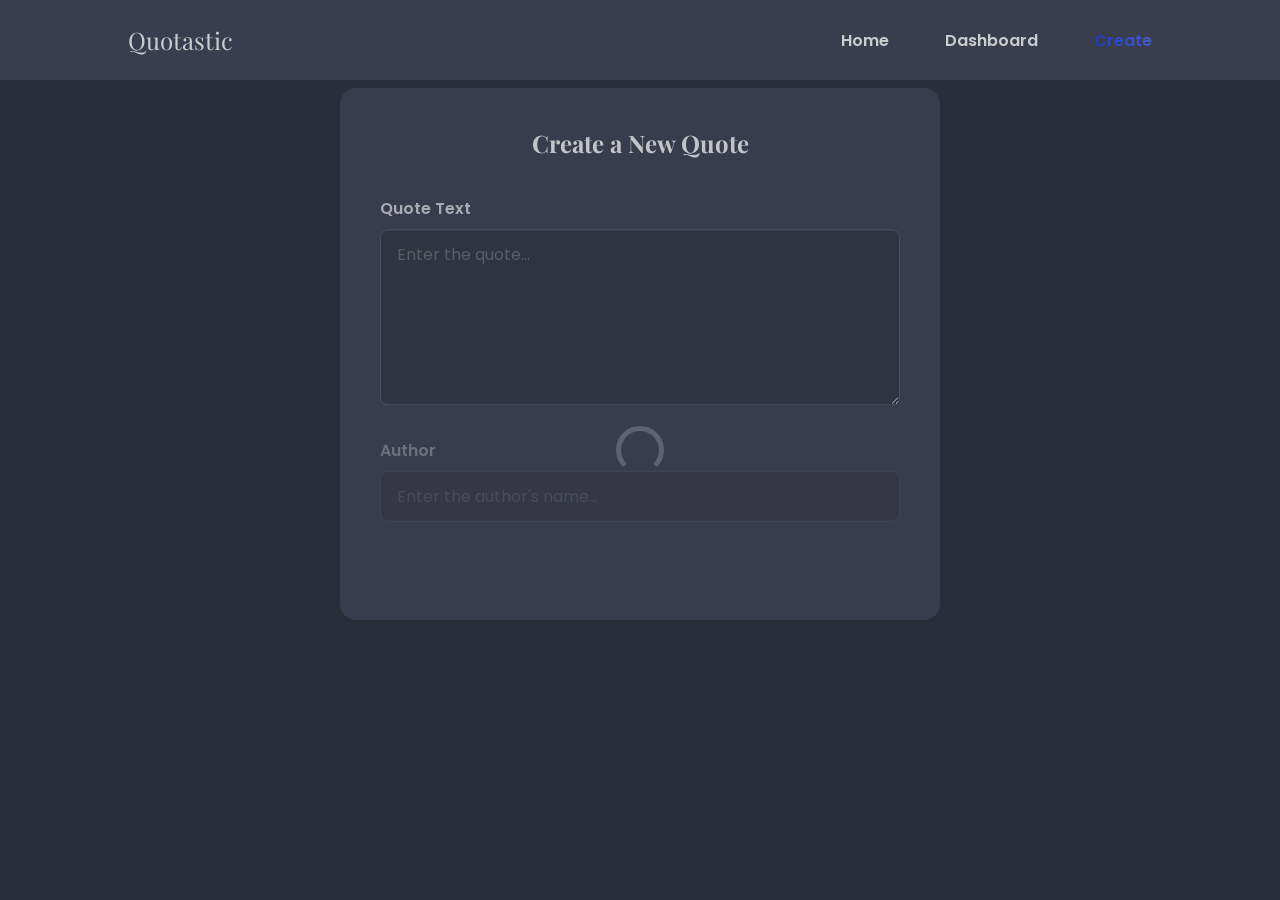
==== create.html @ 8cbad54c "feat: Build initial version of the fancy daily quote web application This commit introduces the comp" ====
<!DOCTYPE html>
<html lang="en">
<head>
    <meta charset="UTF-8">
    <meta name="viewport" content="width=device-width, initial-scale=1.0">
    <title>Create Quote - Fancy Daily Quote</title>
    <link rel="preconnect" href="https://fonts.googleapis.com">
    <link rel="preconnect" href="https://fonts.gstatic.com" crossorigin>
    <link href="https://fonts.googleapis.com/css2?family=Playfair+Display:wght@700&family=Poppins:wght@400;600&display=swap" rel="stylesheet">
    <link rel="stylesheet" href="https://cdnjs.cloudflare.com/ajax/libs/font-awesome/6.4.2/css/all.min.css">
    <link rel="stylesheet" href="css/style.css">
</head>
<body>
    <div class="loader"></div>

    <header class="header scroll-header">
        <nav class="nav container">
            <a href="index.html" class="nav__logo">Quotastic</a>
            <div class="nav__menu" id="nav-menu">
                <ul class="nav__list">
                    <li class="nav__item"><a href="index.html" class="nav__link">Home</a></li>
                    <li class="nav__item"><a href="dashboard.html" class="nav__link">Dashboard</a></li>
                    <li class="nav__item"><a href="create.html" class="nav__link active-link">Create</a></li>
                </ul>
                <div class="nav__close" id="nav-close"><i class="fas fa-times"></i></div>
            </div>
            <div class="nav__toggle" id="nav-toggle"><i class="fas fa-bars"></i></div>
        </nav>
    </header>

    <main class="main">
        <section class="form-section">
            <div class="form-container container">
                <h1 class="form-title">Create a New Quote</h1>
                <form class="quote-form">
                    <div class="form-group">
                        <label for="quoteText">Quote Text</label>
                        <textarea id="quoteText" name="quoteText" rows="6" placeholder="Enter the quote..."></textarea>
                    </div>
                    <div class="form-group">
                         <label for="quoteAuthor">Author</label>
                         <input type="text" id="quoteAuthor" name="quoteAuthor" placeholder="Enter the author's name...">
                    </div>
                    <button type="submit" class="button">Save Quote</button>
                </form>
            </div>
        </section>
    </main>

    <script src="https://cdnjs.cloudflare.com/ajax/libs/gsap/3.12.2/gsap.min.js"></script>
    <script src="js/main.js"></script>
</body>
</html>
---- css/style.css ----
/*=============== GOOGLE FONTS ===============*/
@import url('https://fonts.googleapis.com/css2?family=Playfair+Display:wght@700&family=Poppins:wght@400;600&display=swap');

/*=============== VARIABLES CSS ===============*/
:root {
    --header-height: 3.5rem;

    /*========== Colors ==========*/
    --first-color: hsl(228, 81%, 49%);
    --gradient-color: linear-gradient(90deg,
                      hsl(228, 81%, 49%),
                      hsl(228, 81%, 60%));
    --title-color: hsl(228, 8%, 95%);
    --text-color: hsl(228, 8%, 65%);
    --body-color: hsl(228, 15%, 20%);
    --container-color: hsl(228, 15%, 28%);
    --card-color: hsla(228, 15%, 25%, .8);

    /*========== Font and typography ==========*/
    --body-font: 'Poppins', sans-serif;
    --title-font: 'Playfair Display', serif;
    --biggest-font-size: 2.25rem;
    --h2-font-size: 1.25rem;
    --normal-font-size: .938rem;
    --small-font-size: .813rem;

    /*========== Font weight ==========*/
    --font-semi-bold: 600;

    /*========== z index ==========*/
    --z-tooltip: 10;
    --z-fixed: 100;
}

/*========== Responsive typography ==========*/
@media screen and (min-width: 1024px) {
    :root {
        --biggest-font-size: 4rem;
        --h2-font-size: 1.5rem;
        --normal-font-size: 1rem;
        --small-font-size: .875rem;
    }
}

/*=============== BASE ===============*/
* {
    box-sizing: border-box;
    padding: 0;
    margin: 0;
}

body {
    font-family: var(--body-font);
    font-size: var(--normal-font-size);
    background-color: var(--body-color);
    color: var(--text-color);
}

ul {
    list-style: none;
}

a {
    text-decoration: none;
}

/*=============== REUSABLE CSS CLASSES ===============*/
.container {
    max-width: 1024px;
    margin-left: 1.5rem;
    margin-right: 1.5rem;
}

.main {
    overflow: hidden; /* For animations */
}

/*=============== HEADER & NAV ===============*/
.header {
    position: fixed;
    top: 0;
    left: 0;
    width: 100%;
    background-color: transparent;
    z-index: var(--z-fixed);
    transition: background .3s;
}

.nav {
    height: var(--header-height);
    display: flex;
    justify-content: space-between;
    align-items: center;
}

.nav__logo,
.nav__toggle,
.nav__close {
    color: var(--title-color);
}

.nav__logo {
    font-family: var(--title-font);
    font-size: var(--h2-font-size);
}

.nav__toggle {
    font-size: 1.25rem;
    cursor: pointer;
}

@media screen and (max-width: 767px) {
    .nav__menu {
        position: fixed;
        top: 0;
        right: -100%;
        background-color: hsla(228, 15%, 15%, .8);
        backdrop-filter: blur(10px);
        width: 80%;
        height: 100%;
        padding: 6rem 3rem 0;
        transition: right .4s;
    }
}

.nav__list {
    display: flex;
    flex-direction: column;
    row-gap: 3rem;
}

.nav__link {
    color: var(--title-color);
    font-weight: var(--font-semi-bold);
    transition: color .3s;
}

.nav__link:hover {
    color: var(--first-color);
}

.nav__close {
    position: absolute;
    top: 1rem;
    right: 1.5rem;
    font-size: 1.5rem;
    cursor: pointer;
}

.active-link {
    background: var(--gradient-color);
    -webkit-background-clip: text;
    background-clip: text;
    color: transparent;
}

/* Show menu */
.show-menu {
    right: 0;
}

/* Change background header */
.scroll-header {
    background-color: var(--container-color);
}

/*=============== HOME ===============*/
.home {
    height: 100vh;
    display: grid;
    align-items: center;
}

.quote__container {
    text-align: center;
}

.quote__card {
    background-color: var(--card-color);
    backdrop-filter: blur(10px);
    padding: 2.5rem 2rem;
    border-radius: 1.5rem;
    border: 1px solid hsla(228, 8%, 70%, .2);
    box-shadow: 0 8px 32px 0 hsla(228, 15%, 20%, 0.37);
    margin-bottom: 2rem;
}

.quote__text {
    font-family: var(--title-font);
    font-size: var(--biggest-font-size);
    line-height: 1.2;
    color: var(--title-color);
    margin-bottom: 1rem;
}

.quote__author {
    font-style: normal;
    color: var(--text-color);
}

.button {
    display: inline-block;
    background: var(--gradient-color);
    color: var(--title-color);
    padding: 1rem 2rem;
    border-radius: .5rem;
    font-weight: var(--font-semi-bold);
    border: none;
    cursor: pointer;
    transition: transform .3s, box-shadow .3s;
}

.button:hover {
    transform: translateY(-4px);
    box-shadow: 0 10px 20px hsla(228, 81%, 49%, 0.4);
}

/*=============== MEDIA QUERIES ===============*/
@media screen and (min-width: 767px) {
    .nav {
        height: calc(var(--header-height) + 1.5rem);
    }
    .nav__toggle,
    .nav__close {
        display: none;
    }
    .nav__list {
        flex-direction: row;
        column-gap: 3.5rem;
    }
}

@media screen and (min-width: 1024px) {
    .container {
        margin-left: auto;
        margin-right: auto;
    }
    .quote__card {
        padding: 4rem;
    }
}

/*=============== DASHBOARD ===============*/
.dashboard {
    display: grid;
    grid-template-columns: 220px 1fr;
    min-height: 100vh;
}

.sidebar {
    background-color: var(--container-color);
    padding: 2rem 1.5rem;
    display: flex;
    flex-direction: column;
}

.sidebar__logo {
    font-family: var(--title-font);
    font-size: var(--h2-font-size);
    color: var(--title-color);
    margin-bottom: 3rem;
    text-align: center;
}

.sidebar__nav {
    display: flex;
    flex-direction: column;
    row-gap: 1.5rem;
}

.sidebar__link {
    display: flex;
    align-items: center;
    column-gap: 1rem;
    color: var(--text-color);
    font-weight: var(--font-semi-bold);
    transition: color .3s;
}

.sidebar__link:hover,
.sidebar__link.active-link {
    color: var(--title-color);
}

.sidebar__link i {
    font-size: 1.25rem;
}

.dashboard__main {
    padding: 2rem;
    position: relative;
}

.dashboard__header {
    display: flex;
    justify-content: space-between;
    align-items: center;
    margin-bottom: 2rem;
}

.dashboard__search {
    position: relative;
}

.dashboard__search input {
    width: 300px;
    padding: .75rem 1rem .75rem 2.5rem;
    border: none;
    border-radius: .5rem;
    background-color: var(--container-color);
    color: var(--text-color);
    font-size: var(--normal-font-size);
}

.dashboard__search i {
    position: absolute;
    left: 1rem;
    top: 50%;
    transform: translateY(-50%);
    color: var(--text-color);
}

.dashboard__user {
    display: flex;
    align-items: center;
    column-gap: 1rem;
    color: var(--title-color);
}

.dashboard__user i {
    font-size: 1.5rem;
}

.quote-list {
    display: grid;
    gap: 1.5rem;
}

.quote-card {
    background-color: var(--container-color);
    padding: 1.5rem;
    border-radius: .75rem;
    display: flex;
    justify-content: space-between;
    align-items: center;
    transition: transform .3s, box-shadow .3s;
}

.quote-card:hover {
    transform: translateY(-5px);
    box-shadow: 0 5px 15px hsla(228, 15%, 20%, 0.2);
}

.quote-card__text {
    color: var(--text-color);
    flex-grow: 1;
    margin-right: 1.5rem;
}

.quote-card__actions {
    display: flex;
    column-gap: 1rem;
}

.btn {
    display: inline-flex;
    align-items: center;
    column-gap: .5rem;
    padding: .5rem 1rem;
    border-radius: .5rem;
    border: none;
    cursor: pointer;
    font-weight: var(--font-semi-bold);
    transition: background-color .3s;
}

.btn--edit {
    background-color: hsl(228, 81%, 55%);
    color: var(--title-color);
}

.btn--edit:hover {
    background-color: hsl(228, 81%, 60%);
}

.btn--delete {
    background-color: hsl(354, 70%, 54%);
    color: var(--title-color);
}

.btn--delete:hover {
    background-color: hsl(354, 70%, 60%);
}

.fab {
    position: fixed;
    right: 2rem;
    bottom: 2rem;
    width: 3.5rem;
    height: 3.5rem;
    border-radius: 50%;
    background: var(--gradient-color);
    display: flex;
    justify-content: center;
    align-items: center;
    color: var(--title-color);
    font-size: 1.5rem;
    box-shadow: 0 4px 12px hsla(228, 81%, 49%, 0.4);
    transition: transform .3s;
}

.fab:hover {
    transform: scale(1.1);
}

.modal {
    position: fixed;
    top: 0;
    left: 0;
    width: 100%;
    height: 100%;
    background-color: hsla(0, 0%, 0%, 0.5);
    display: grid;
    place-items: center;
    z-index: var(--z-fixed);
    opacity: 0;
    visibility: hidden;
    transition: opacity .3s, visibility .3s;
}

.modal__content {
    background-color: var(--container-color);
    padding: 2rem;
    border-radius: 1rem;
    text-align: center;
    width: 90%;
    max-width: 400px;
}

.modal__content h3 {
    font-size: var(--h2-font-size);
    color: var(--title-color);
    margin-bottom: 1rem;
}

.modal__actions {
    display: flex;
    justify-content: center;
    gap: 1rem;
    margin-top: 2rem;
}

.show-modal {
    opacity: 1;
    visibility: visible;
}

/*=============== FORM PAGES (CREATE/EDIT) ===============*/
.form-section {
    padding-top: calc(var(--header-height) + 2rem);
    padding-bottom: 2rem;
}

.form-container {
    max-width: 600px;
    margin: 0 auto;
    background-color: var(--container-color);
    padding: 2.5rem;
    border-radius: 1rem;
}

.form-title {
    font-family: var(--title-font);
    font-size: var(--h2-font-size);
    color: var(--title-color);
    text-align: center;
    margin-bottom: 2rem;
}

.quote-form {
    display: grid;
    gap: 1.5rem;
}

.form-group {
    display: grid;
    gap: .5rem;
}

.form-group label {
    font-weight: var(--font-semi-bold);
    color: var(--title-color);
}

.form-group input,
.form-group textarea {
    width: 100%;
    padding: .75rem 1rem;
    border: 1px solid hsl(228, 8%, 40%);
    background-color: hsl(228, 15%, 22%);
    border-radius: .5rem;
    color: var(--text-color);
    font-family: var(--body-font);
    font-size: var(--normal-font-size);
    transition: border-color .3s;
}

.form-group input:focus,
.form-group textarea:focus {
    outline: none;
    border-color: var(--first-color);
}

.form-group textarea {
    resize: vertical;
    min-height: 120px;
}

/*=============== LOADER ===============*/
.loader {
    position: fixed;
    top: 0;
    left: 0;
    width: 100%;
    height: 100%;
    background-color: var(--body-color);
    z-index: 1000;
    display: grid;
    place-items: center;
}

.loader::after {
    content: '';
    width: 48px;
    height: 48px;
    border: 5px solid var(--title-color);
    border-bottom-color: transparent;
    border-radius: 50%;
    display: inline-block;
    box-sizing: border-box;
    animation: rotation 1s linear infinite;
}

@keyframes rotation {
    0% {
        transform: rotate(0deg);
    }
    100% {
        transform: rotate(360deg);
    }
}

/*=============== SCROLL BAR ===============*/
::-webkit-scrollbar {
    width: .6rem;
    background-color: hsl(228, 12%, 25%);
    border-radius: .5rem;
}

::-webkit-scrollbar-thumb {
    background-color: hsl(228, 8%, 35%);
    border-radius: .5rem;
}

::-webkit-scrollbar-thumb:hover {
    background-color: hsl(228, 8%, 45%);
}
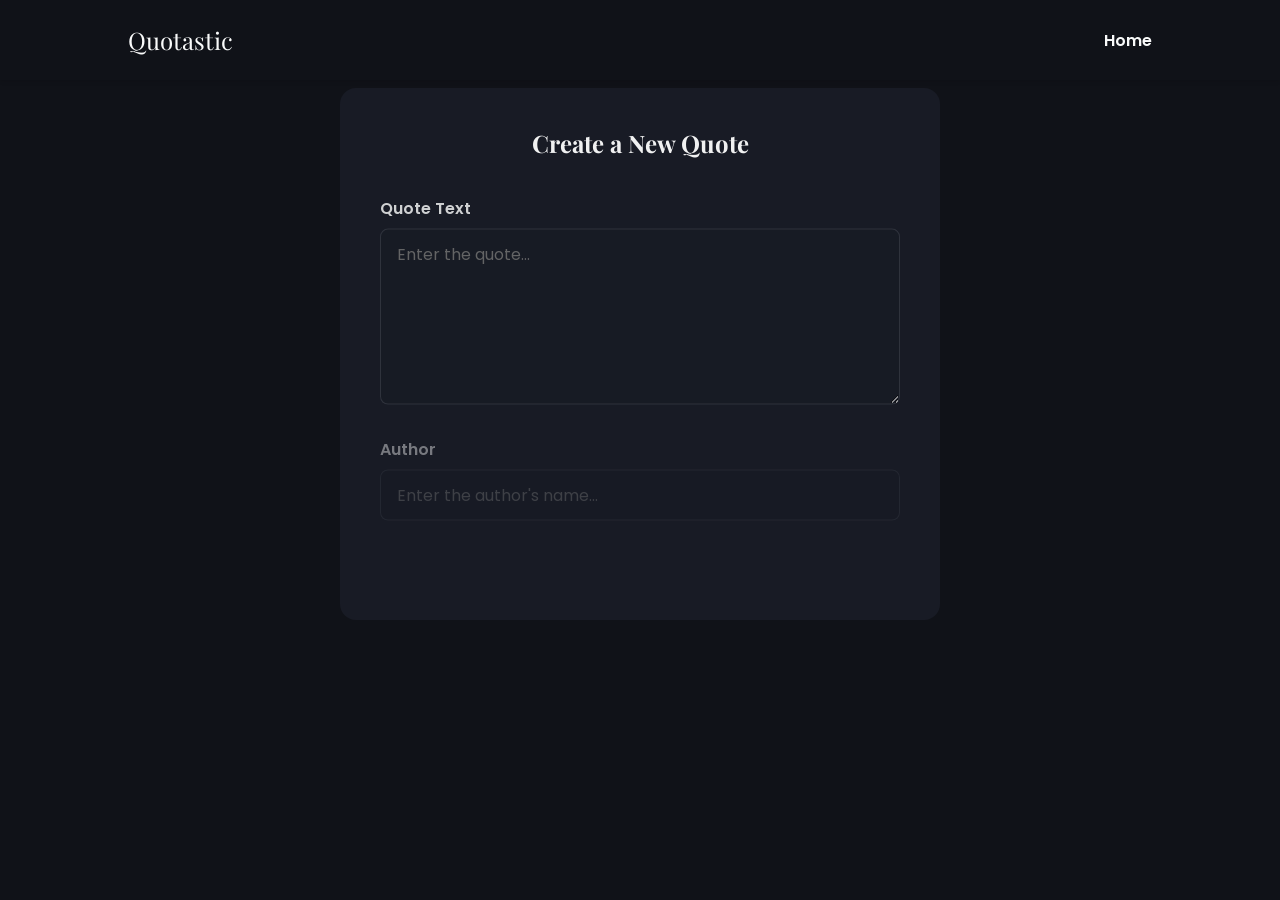
==== commit a3651d7f: "feat: Redesign UI and implement user feedback This commit introduces a significant redesign of the a" ====
--- a/create.html
+++ b/create.html
@@ -11,7 +11,6 @@
     <link rel="stylesheet" href="css/style.css">
 </head>
 <body>
-    <div class="loader"></div>
 
     <header class="header scroll-header">
         <nav class="nav container">
@@ -19,8 +18,6 @@
             <div class="nav__menu" id="nav-menu">
                 <ul class="nav__list">
                     <li class="nav__item"><a href="index.html" class="nav__link">Home</a></li>
-                    <li class="nav__item"><a href="dashboard.html" class="nav__link">Dashboard</a></li>
-                    <li class="nav__item"><a href="create.html" class="nav__link active-link">Create</a></li>
                 </ul>
                 <div class="nav__close" id="nav-close"><i class="fas fa-times"></i></div>
             </div>
--- a/css/style.css
+++ b/css/style.css
@@ -6,15 +6,16 @@
     --header-height: 3.5rem;
 
     /*========== Colors ==========*/
-    --first-color: hsl(228, 81%, 49%);
+    --first-color: hsl(325, 100%, 58%);
+    --second-color: hsl(228, 100%, 62%);
     --gradient-color: linear-gradient(90deg,
-                      hsl(228, 81%, 49%),
-                      hsl(228, 81%, 60%));
-    --title-color: hsl(228, 8%, 95%);
-    --text-color: hsl(228, 8%, 65%);
-    --body-color: hsl(228, 15%, 20%);
-    --container-color: hsl(228, 15%, 28%);
-    --card-color: hsla(228, 15%, 25%, .8);
+                      var(--first-color),
+                      var(--second-color));
+    --title-color: hsl(228, 8%, 98%);
+    --text-color: hsl(228, 8%, 70%);
+    --body-color: hsl(228, 20%, 8%);
+    --container-color: hsl(228, 20%, 12%);
+    --card-color: hsla(228, 20%, 10%, .8);
 
     /*========== Font and typography ==========*/
     --body-font: 'Poppins', sans-serif;
@@ -135,7 +136,9 @@
     transition: color .3s;
 }
 
-.nav__link:hover {
+.nav__link:hover,
+.sidebar__link:hover,
+.sidebar__link.active-link {
     color: var(--first-color);
 }
 
@@ -148,10 +151,7 @@
 }
 
 .active-link {
-    background: var(--gradient-color);
-    -webkit-background-clip: text;
-    background-clip: text;
-    color: transparent;
+    color: var(--first-color);
 }
 
 /* Show menu */
@@ -161,7 +161,8 @@
 
 /* Change background header */
 .scroll-header {
-    background-color: var(--container-color);
+    background-color: var(--body-color);
+    box-shadow: 0 2px 4px hsla(0, 0%, 0%, 0.1);
 }
 
 /*=============== HOME ===============*/
@@ -177,11 +178,12 @@
 
 .quote__card {
     background-color: var(--card-color);
-    backdrop-filter: blur(10px);
+    backdrop-filter: blur(16px);
+    -webkit-backdrop-filter: blur(16px);
     padding: 2.5rem 2rem;
     border-radius: 1.5rem;
-    border: 1px solid hsla(228, 8%, 70%, .2);
-    box-shadow: 0 8px 32px 0 hsla(228, 15%, 20%, 0.37);
+    border: 1px solid hsla(228, 8%, 70%, .1);
+    box-shadow: 0 8px 32px 0 hsla(0, 0%, 0%, 0.37);
     margin-bottom: 2rem;
 }
 
@@ -212,7 +214,7 @@
 
 .button:hover {
     transform: translateY(-4px);
-    box-shadow: 0 10px 20px hsla(228, 81%, 49%, 0.4);
+    box-shadow: 0 10px 20px hsla(325, 100%, 58%, 0.3);
 }
 
 /*=============== MEDIA QUERIES ===============*/
@@ -275,11 +277,6 @@
     color: var(--text-color);
     font-weight: var(--font-semi-bold);
     transition: color .3s;
-}
-
-.sidebar__link:hover,
-.sidebar__link.active-link {
-    color: var(--title-color);
 }
 
 .sidebar__link i {
@@ -375,21 +372,21 @@
 }
 
 .btn--edit {
-    background-color: hsl(228, 81%, 55%);
+    background-color: var(--second-color);
     color: var(--title-color);
 }
 
 .btn--edit:hover {
-    background-color: hsl(228, 81%, 60%);
+    background-color: hsl(228, 100%, 70%);
 }
 
 .btn--delete {
-    background-color: hsl(354, 70%, 54%);
+    background-color: var(--first-color);
     color: var(--title-color);
 }
 
 .btn--delete:hover {
-    background-color: hsl(354, 70%, 60%);
+    background-color: hsl(325, 100%, 65%);
 }
 
 .fab {
@@ -405,7 +402,7 @@
     align-items: center;
     color: var(--title-color);
     font-size: 1.5rem;
-    box-shadow: 0 4px 12px hsla(228, 81%, 49%, 0.4);
+    box-shadow: 0 4px 12px hsla(325, 100%, 58%, 0.4);
     transition: transform .3s;
 }
 
@@ -496,8 +493,8 @@
 .form-group textarea {
     width: 100%;
     padding: .75rem 1rem;
-    border: 1px solid hsl(228, 8%, 40%);
-    background-color: hsl(228, 15%, 22%);
+    border: 1px solid hsla(228, 8%, 70%, .2);
+    background-color: var(--container-color);
     border-radius: .5rem;
     color: var(--text-color);
     font-family: var(--body-font);
@@ -514,40 +511,6 @@
 .form-group textarea {
     resize: vertical;
     min-height: 120px;
-}
-
-/*=============== LOADER ===============*/
-.loader {
-    position: fixed;
-    top: 0;
-    left: 0;
-    width: 100%;
-    height: 100%;
-    background-color: var(--body-color);
-    z-index: 1000;
-    display: grid;
-    place-items: center;
-}
-
-.loader::after {
-    content: '';
-    width: 48px;
-    height: 48px;
-    border: 5px solid var(--title-color);
-    border-bottom-color: transparent;
-    border-radius: 50%;
-    display: inline-block;
-    box-sizing: border-box;
-    animation: rotation 1s linear infinite;
-}
-
-@keyframes rotation {
-    0% {
-        transform: rotate(0deg);
-    }
-    100% {
-        transform: rotate(360deg);
-    }
 }
 
 /*=============== SCROLL BAR ===============*/
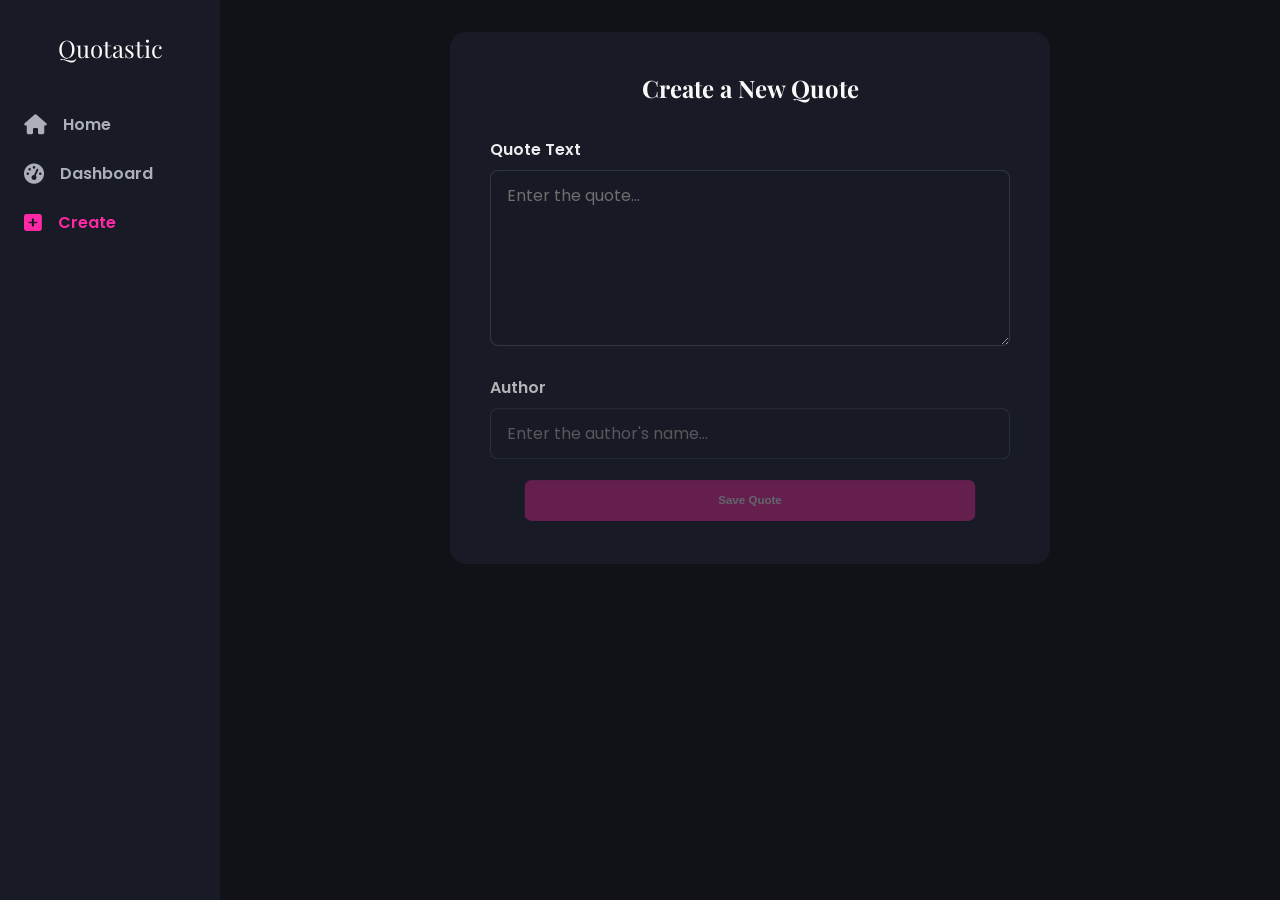
==== commit db9f89c6: "feat: Finalize design with new layouts, buttons, and modal This commit implements the final round of" ====
--- a/create.html
+++ b/create.html
@@ -12,37 +12,35 @@
 </head>
 <body>
 
-    <header class="header scroll-header">
-        <nav class="nav container">
-            <a href="index.html" class="nav__logo">Quotastic</a>
-            <div class="nav__menu" id="nav-menu">
-                <ul class="nav__list">
-                    <li class="nav__item"><a href="index.html" class="nav__link">Home</a></li>
-                </ul>
-                <div class="nav__close" id="nav-close"><i class="fas fa-times"></i></div>
-            </div>
-            <div class="nav__toggle" id="nav-toggle"><i class="fas fa-bars"></i></div>
-        </nav>
-    </header>
+    <div class="dashboard">
+        <aside class="sidebar">
+            <div class="sidebar__logo">Quotastic</div>
+            <ul class="sidebar__nav">
+                <li><a href="index.html" class="sidebar__link"><i class="fas fa-home"></i> Home</a></li>
+                <li><a href="dashboard.html" class="sidebar__link"><i class="fas fa-tachometer-alt"></i> Dashboard</a></li>
+                <li><a href="create.html" class="sidebar__link active-link"><i class="fas fa-plus-square"></i> Create</a></li>
+            </ul>
+        </aside>
 
-    <main class="main">
-        <section class="form-section">
-            <div class="form-container container">
-                <h1 class="form-title">Create a New Quote</h1>
-                <form class="quote-form">
-                    <div class="form-group">
-                        <label for="quoteText">Quote Text</label>
-                        <textarea id="quoteText" name="quoteText" rows="6" placeholder="Enter the quote..."></textarea>
-                    </div>
-                    <div class="form-group">
-                         <label for="quoteAuthor">Author</label>
-                         <input type="text" id="quoteAuthor" name="quoteAuthor" placeholder="Enter the author's name...">
-                    </div>
-                    <button type="submit" class="button">Save Quote</button>
-                </form>
-            </div>
-        </section>
-    </main>
+        <main class="dashboard__main">
+            <section class="form-section">
+                <div class="form-container">
+                    <h1 class="form-title">Create a New Quote</h1>
+                    <form class="quote-form">
+                        <div class="form-group">
+                            <label for="quoteText">Quote Text</label>
+                            <textarea id="quoteText" name="quoteText" rows="6" placeholder="Enter the quote..."></textarea>
+                        </div>
+                        <div class="form-group">
+                             <label for="quoteAuthor">Author</label>
+                             <input type="text" id="quoteAuthor" name="quoteAuthor" placeholder="Enter the author's name...">
+                        </div>
+                        <button type="submit" class="button">Save Quote</button>
+                    </form>
+                </div>
+            </section>
+        </main>
+    </div>
 
     <script src="https://cdnjs.cloudflare.com/ajax/libs/gsap/3.12.2/gsap.min.js"></script>
     <script src="js/main.js"></script>
--- a/css/style.css
+++ b/css/style.css
@@ -16,6 +16,7 @@
     --body-color: hsl(228, 20%, 8%);
     --container-color: hsl(228, 20%, 12%);
     --card-color: hsla(228, 20%, 10%, .8);
+    --danger-color: hsl(354, 70%, 54%);
 
     /*========== Font and typography ==========*/
     --body-font: 'Poppins', sans-serif;
@@ -202,19 +203,39 @@
 
 .button {
     display: inline-block;
-    background: var(--gradient-color);
+    background: var(--first-color);
     color: var(--title-color);
     padding: 1rem 2rem;
     border-radius: .5rem;
     font-weight: var(--font-semi-bold);
     border: none;
     cursor: pointer;
-    transition: transform .3s, box-shadow .3s;
+    position: relative;
+    z-index: 1;
+    overflow: hidden;
+    transition: color .3s;
+}
+
+.button::before {
+    content: '';
+    position: absolute;
+    top: 0;
+    left: 0;
+    width: 100%;
+    height: 100%;
+    background-color: var(--second-color);
+    z-index: -1;
+    transform: scaleX(0);
+    transform-origin: left;
+    transition: transform .3s ease-in-out;
+}
+
+.button:hover::before {
+    transform: scaleX(1);
 }
 
 .button:hover {
-    transform: translateY(-4px);
-    box-shadow: 0 10px 20px hsla(325, 100%, 58%, 0.3);
+    color: var(--title-color); /* Ensure text color stays consistent */
 }
 
 /*=============== MEDIA QUERIES ===============*/
@@ -427,17 +448,30 @@
 
 .modal__content {
     background-color: var(--container-color);
-    padding: 2rem;
-    border-radius: 1rem;
+    padding: 2.5rem;
+    border-radius: 1.5rem;
     text-align: center;
     width: 90%;
     max-width: 400px;
+    box-shadow: 0 8px 32px hsla(0, 0%, 0%, 0.2);
+}
+
+.modal__icon {
+    font-size: 3rem;
+    color: var(--danger-color);
+    margin-bottom: 1rem;
+    display: block;
 }
 
 .modal__content h3 {
     font-size: var(--h2-font-size);
     color: var(--title-color);
-    margin-bottom: 1rem;
+    margin-bottom: .5rem;
+}
+
+.modal__content p {
+    font-size: var(--small-font-size);
+    margin-bottom: 2rem;
 }
 
 .modal__actions {
@@ -447,17 +481,33 @@
     margin-top: 2rem;
 }
 
+.btn--danger {
+    background-color: var(--danger-color);
+    color: var(--title-color);
+}
+
+.btn--danger:hover {
+    background-color: hsl(354, 70%, 65%);
+}
+
+.btn--cancel {
+    background-color: transparent;
+    border: 2px solid var(--container-color);
+    color: var(--text-color);
+}
+
+.btn--cancel:hover {
+    background-color: var(--body-color);
+    border-color: var(--body-color);
+    color: var(--title-color);
+}
+
 .show-modal {
     opacity: 1;
     visibility: visible;
 }
 
 /*=============== FORM PAGES (CREATE/EDIT) ===============*/
-.form-section {
-    padding-top: calc(var(--header-height) + 2rem);
-    padding-bottom: 2rem;
-}
-
 .form-container {
     max-width: 600px;
     margin: 0 auto;
